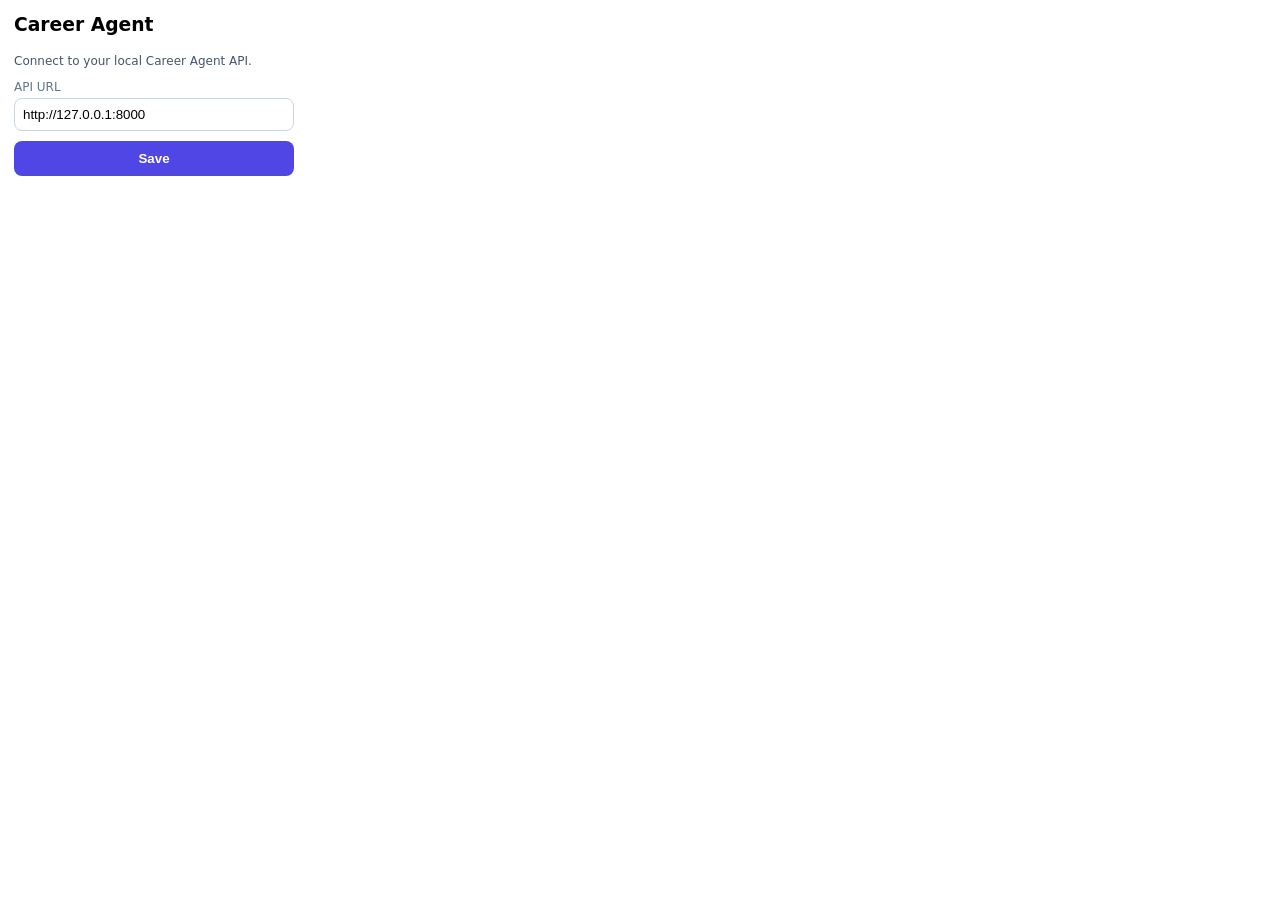
==== extension/popup.html @ 106ce32f "Initial version" ====
<!DOCTYPE html>
<html>
  <head>
    <meta charset="UTF-8" />
    <style>
      body {
        font-family: system-ui, sans-serif;
        width: 280px;
        margin: 0;
        padding: 14px;
      }
      label {
        display: block;
        font-size: 12px;
        color: #64748b;
        margin-bottom: 4px;
      }
      input {
        width: 100%;
        box-sizing: border-box;
        padding: 8px;
        margin-bottom: 10px;
        border: 1px solid #cbd5e1;
        border-radius: 8px;
      }
      button {
        width: 100%;
        padding: 10px;
        border: none;
        border-radius: 8px;
        background: #4f46e5;
        color: white;
        font-weight: 600;
        cursor: pointer;
      }
      p {
        font-size: 12px;
        color: #475569;
      }
    </style>
  </head>
  <body>
    <h3 style="margin-top: 0">Career Agent</h3>
    <p>Connect to your local Career Agent API.</p>
    <label>API URL</label>
    <input id="apiBase" value="http://127.0.0.1:8000" />
    <button id="saveBtn" type="button">Save</button>
    <p id="status"></p>
    <script src="popup.js"></script>
  </body>
</html>
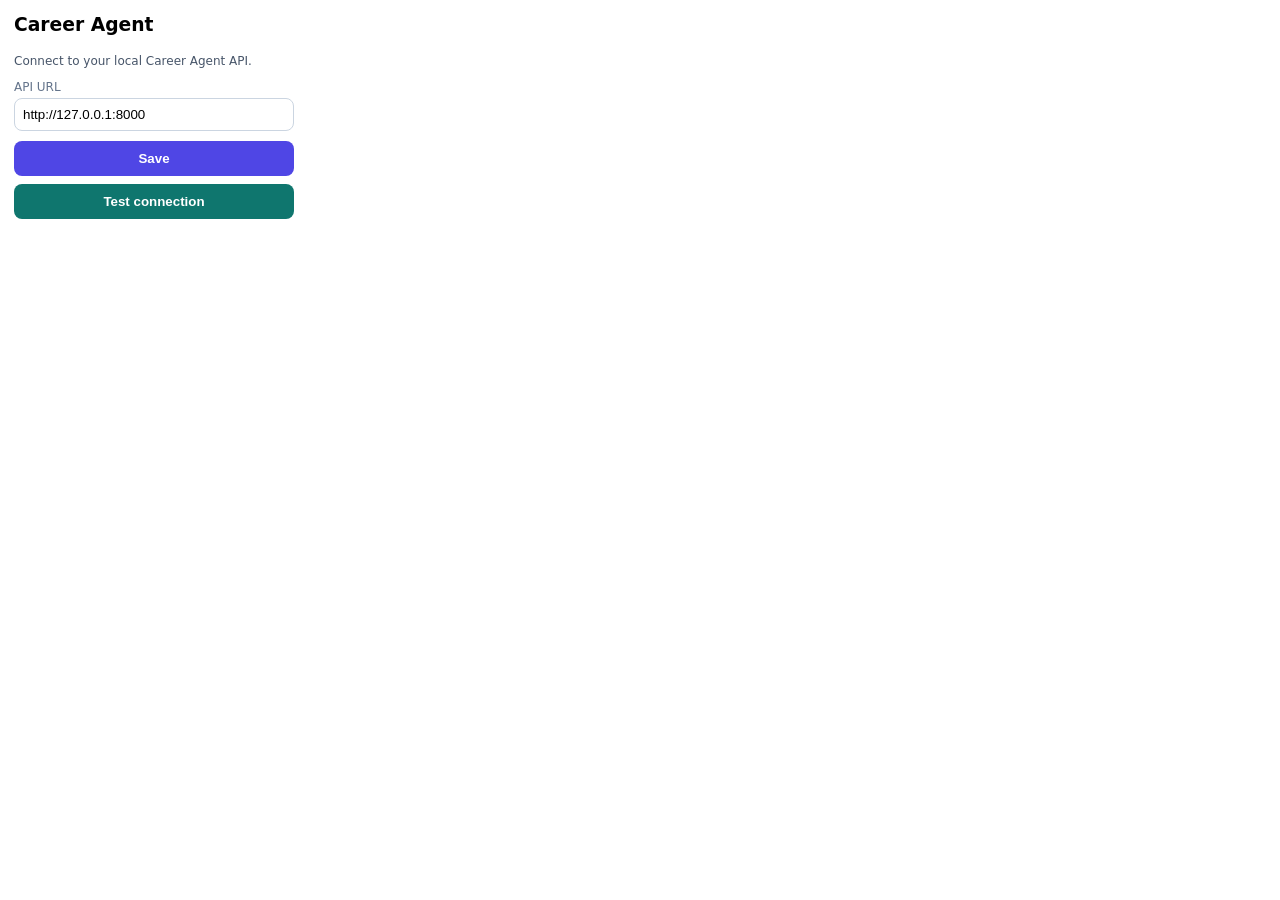
==== commit 247d9b02: "wip" ====
--- a/extension/popup.html
+++ b/extension/popup.html
@@ -45,6 +45,7 @@
     <label>API URL</label>
     <input id="apiBase" value="http://127.0.0.1:8000" />
     <button id="saveBtn" type="button">Save</button>
+    <button id="testBtn" type="button" style="margin-top: 8px; background: #0f766e">Test connection</button>
     <p id="status"></p>
     <script src="popup.js"></script>
   </body>
